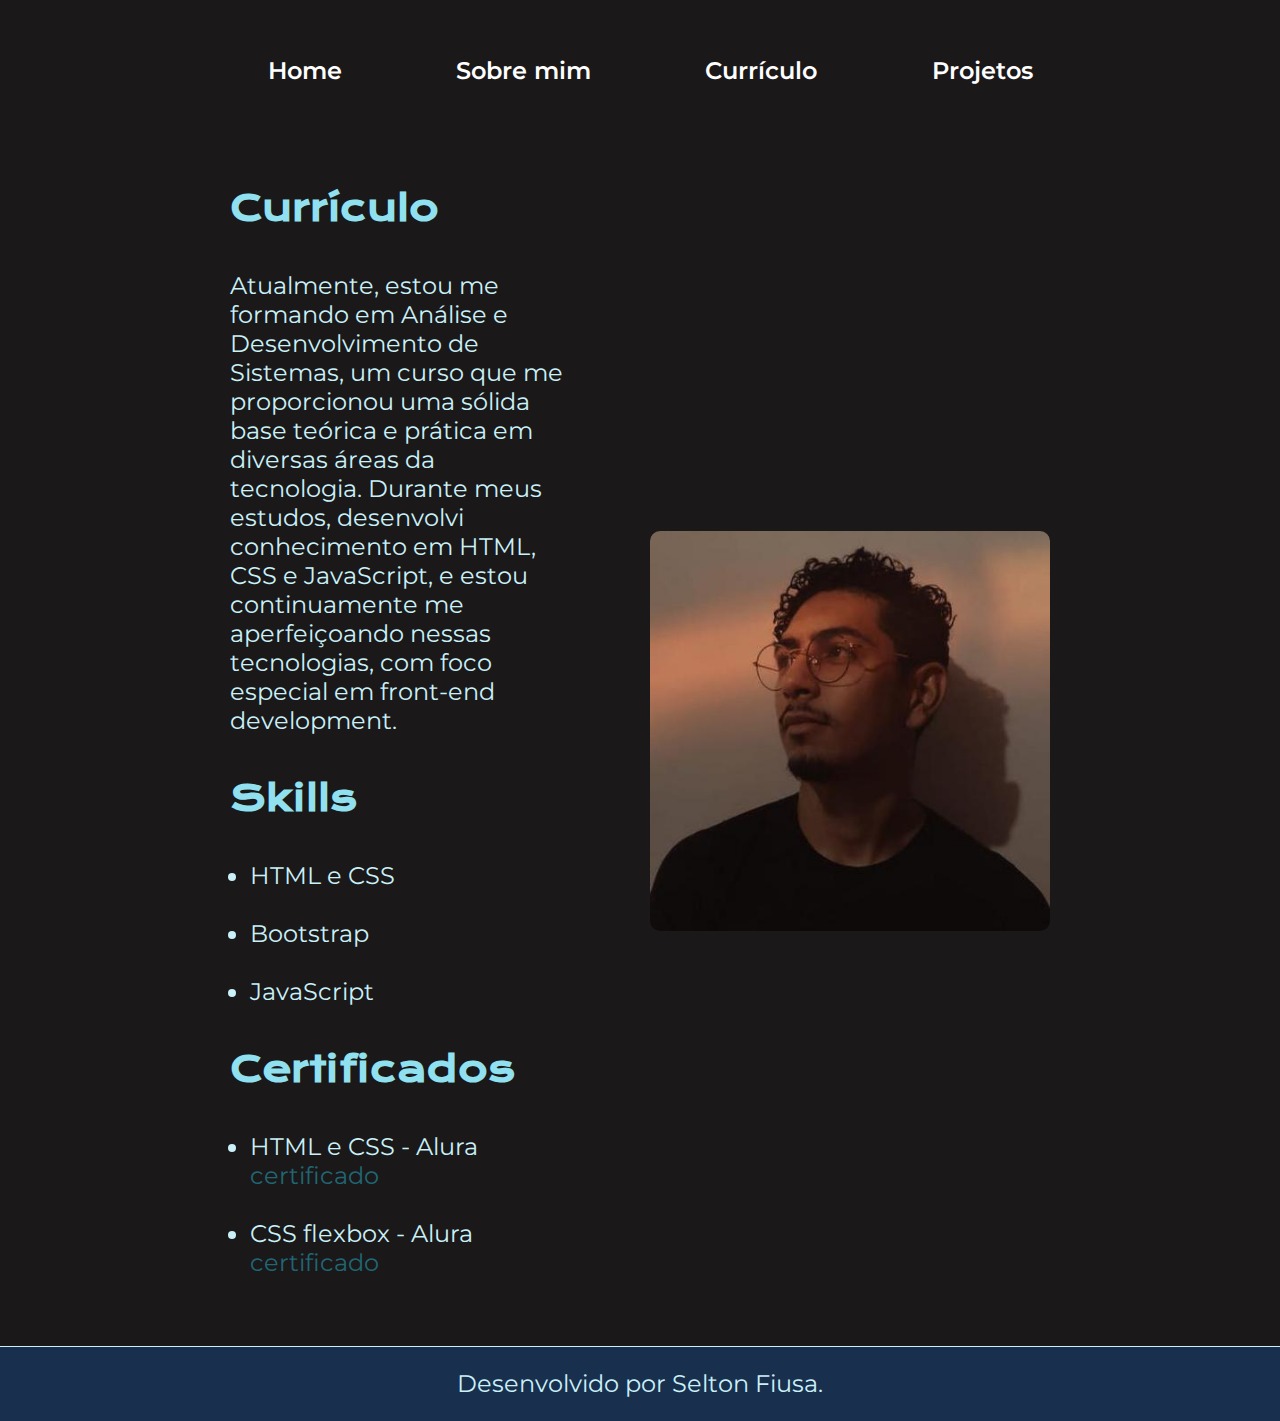
==== experience.html @ b6e5e10c "first commit" ====
<!DOCTYPE html>
<html lang="pt-br">

<head>
    <meta charset="UTF-8">
    <meta name="viewport" content="width=device-width, initial-scale=1.0">
    <link rel="stylesheet" href="./css/style.css">
    <title>Currículo</title>
</head>

<body>
    <header class="cabecalho">
        <nav class="cabecalho__menu">
            <input id="menu-hamburguer" type="checkbox" />
            <label for="menu-hamburguer">
                <div class="menu">
                    <span class="hamburguer"></span>
                </div>
            </label>
    
            <ul class="menu-hamburguer-elements">
                <li><a class="cabecalho__menu__links" href="index.html">Home</a></li>
                <li><a class="cabecalho__menu__links" href="about.html">Sobre mim</a></li>
                <li><a class="cabecalho__menu__links" href="experience.html">Currículo</a></li>
                <li><a class="cabecalho__menu__links" href="./projects.html">Projetos</a></li>
            </ul>
        </nav>
    </header>
    <main class="apresentacao">
        <section class="apresentacao__conteudo">
            <h1 class="apresentacao__conteudo__titulo">Currículo</h1>
            <p class="apresentacao__conteudo__texto">Atualmente, estou me formando em Análise e Desenvolvimento de
                Sistemas, um curso que me proporcionou uma sólida base teórica e prática em diversas áreas da
                tecnologia. Durante meus estudos, desenvolvi conhecimento em HTML, CSS e JavaScript, e estou
                continuamente me aperfeiçoando nessas tecnologias, com foco especial em front-end development.</p>

            <h2 class="apresentacao__conteudo__titulo">Skills</h2>
            <ul class="apresentacao__conteudo__texto">
                <li>HTML e CSS</li> <br>
                <li>Bootstrap</li><br>
                <li>JavaScript</li>
            </ul>

            <h2 class="apresentacao__conteudo__titulo">Certificados</h2>
            <ul class="apresentacao__conteudo__texto">
                <li>HTML e CSS - Alura
                    <a href="https://cursos.alura.com.br/certificate/7f32913b-3ddc-40da-93c4-407bb47c70b3?lang=pt_BR">
                        certificado</a>
                </li> <br>
                <li>CSS flexbox - Alura
                    <a href="https://cursos.alura.com.br/certificate/11d12fac-bc45-48f7-8bfd-435ac7b2f643?lang=pt_BR">
                        certificado</a>
                </li>
            </ul>
        </section>
        <div class="img__profile-container">
            <img class="img__profile" src="./assets/perfil.jpg" alt="Foto perfil Selton Fiusa">
        </div>        
    </main>

    <footer class="rodape">
        <p>Desenvolvido por Selton Fiusa.
        <p>
    </footer>
</body>

</html>
---- css/style.css ----
@import url('https://fonts.googleapis.com/css2?family=Krona+One&family=Montserrat:ital,wght@0,100..900;1,100..900&display=swap');

:root {
    --cor-primaria: #1a1818;
    /* Azul médio */
    --cor-secundaria: #90E0EF;
    /* Azul claro mais suave */
    --cor-terciaria: #CAF0F8;
    /* Azul muito claro */
    --cor-footer: #182f4d;
    /* Azul profundo para áreas escuras */
    --cor-border: #206674;
    /* Azul claro para bordas */

}

* {
    margin: 0;
    padding: 0;
}

body {
    box-sizing: border-box;
    background-color: var(--cor-primaria);
    color: var(--cor-terciaria);
}

/*Header*/
.cabecalho {
    padding: 2% 0 0 18%;
}

.cabecalho__menu ul {
    display: flex;
    gap: 40px;
}

/* Menu Hamburger */
.menu-hamburguer-elements {
    display: flex;
    align-items: center;
}

.menu-hamburguer-elements li {
    list-style: none;
}

.menu-hamburguer-elements a {
    font-size: 24px;
    font-family: "Montserrat", sans-serif;
    font-weight: 600;
    color: var(--cor-border);
    text-decoration: none;
    transition: 0.3s;
}

.menu-hamburguer-elements a:hover {
    color: rgba(20, 20, 20, .8)
}

.cabecalho__menu a:hover {
    color: var(--cor-terciaria);
}

/* Menu Hamburger */

.menu-hamburger {
    width: 100%;
    display: flex;
    justify-content: center;
}

.menu-hamburguer-elements {
    display: flex;
    width: 80%;
    height: 10vh;
    justify-content: space-around;
    align-items: center;
    z-index: 1;
}

.menu-hamburguer-elements li {
    list-style: none;
    font-size: 1.4rem;
    margin: 2rem 0;
    font-size: 1.4rem;
    list-style: none;
}

.menu-hamburguer-elements a {
    color: white;
    text-decoration: none;
}

.menu-hamburguer-elements a:hover {
    color: rgba(20, 20, 20, .8)
}

/* botao hamburg */

.menu {
    background-color: var(--cor-border);
    width: 60px;
    height: 60px;
    margin: 1rem 1rem;
    border-radius: 5px;
    cursor: pointer;
    display: none;
    z-index: 3;
}

.hamburguer {
    position: relative;
    display: block;
    background: #fff;
    width: 30px;
    height: 2px;
    top: 30px;
    left: 15px;
    transition: 0.5s ease-in-out;
}

.hamburguer:before,
.hamburguer:after {
    background: #ffff;
    content: '';
    display: block;
    width: 100%;
    height: 100%;
    position: absolute;
    transition: 0.5s ease-in-out;
}

.hamburguer:before {
    top: -10px;
}

.hamburguer:after {
    bottom: -10px;
}

input {
    display: none;
}

/* rotação dos elementos do span */
input:checked~label .hamburguer {
    transform: rotate(45deg);
}

input:checked~label .hamburguer:before {
    transform: rotate(90deg);
    top: 0;
}

input:checked~label .hamburguer:after {
    transform: rotate(90deg);
    bottom: 0;
}

input:checked~.menu-hamburguer-elements {
    left: 0;
}

/* Main */
.apresentacao {
    padding: 5.4% 18%;
    display: flex;
    align-items: center;
    justify-content: space-between;
    gap: 82px;
}

.apresentacao__conteudo {
    width: 50%;
    display: flex;
    flex-direction: column;
    gap: 40px;
}

.apresentacao__conteudo__titulo {
    font-size: 36px;
    color: var(--cor-secundaria);
    font-family: "Krona One", sans-serif;
}

.titulo-destaque {
    color: var(--cor-border);
}

.skills__destaque{
    color: var(--cor-secundaria);
}

.apresentacao__conteudo__texto {
    font-size: 24px;
    font-family: "Montserrat", sans-serif;
}

.apresentacao__conteudo__texto li {
    margin-left: 20px;
}

.apresentacao__links {
    display: flex;
    flex-direction: column;
    align-items: center;
    gap: 32px;
    font-family: "Montserrat", sans-serif;
    font-size: 24px;
}

.apresentacao__links__subtitulo {
    font-family: "Krona One", sans-serif;
    font-weight: 400;
    font-size: 24px;
}

.apresentacao__links__nav {
    display: flex;
    justify-content: center;
    gap: 16px;
    width: 378px;
    text-align: center;
    border-radius: 8px;
    padding: 21.5px 0;
    text-decoration: none;
    font-weight: 600;
    color: var(--cor-terciaria);
    border: 2px solid var(--cor-secundaria);
    font-family: "Montserrat", sans-serif;
    transition: 0.3s;
}

.apresentacao__links__nav:hover {
    cursor: pointer;
    background-color: #272727;
    transform: scale(1.1);
}

.apresentacao__conteudo__texto a {
    text-decoration: none;
    color: var(--cor-border);
}

.apresentacao__conteudo__texto a:hover {
    color: var(--cor-terciaria);
}


/*Image*/
.img__profile-container {
    position: relative;
    display: inline-block;
}

.img__profile {
    display: block;
    width: 400px;
    height: auto;
    border-radius: 10px;
}

/* Footer */

.rodape {
    display: flex;
    justify-content: center;
    padding: 22.64px 0;
    font-family: "Montserrat", sans-serif;
    font-size: 24px;
    color: var(--cor-terciaria);
    font-weight: 400;
    font-size: 24px;
    background-color: var(--cor-footer);
    border-top: 1px solid var(--cor-terciaria);

}

/* Media Queries */

@media (max-width: 1200px) {
    .apresentacao {
        flex-direction: column-reverse;
        padding: 3%;
    }

    .apresentacao__conteudo {
        width: auto;
    }
    .img__main{
        width: 100%;
    }
}

@media (max-width: 680px) {
    .cabecalho {
        padding: 1%;
    }

    .menu-hamburguer-elements a:hover {
        color: rgb(214, 161, 214);
    }

    .menu-hamburger {
        display: flex;
        width: auto;
        flex-direction: column;
        align-self: flex-start;
        overflow: auto;
        color: white;

    }

    .menu-hamburguer-elements {
        width: 70%;
        height: 100vh;
        background-color: rgba(7, 6, 6, 0.952);
        position: fixed;
        left: -70%;
        top: 0;


        transition: left cubic-bezier(1, 0, 0, 1) .8s;

        display: flex;
        align-items: center;
        flex-direction: column;
        justify-content: center;

    }

    .menu {
        display: flex;
        height: 60px;
        width: 60px;
        z-index: 2;
        position: relative;
    }
}
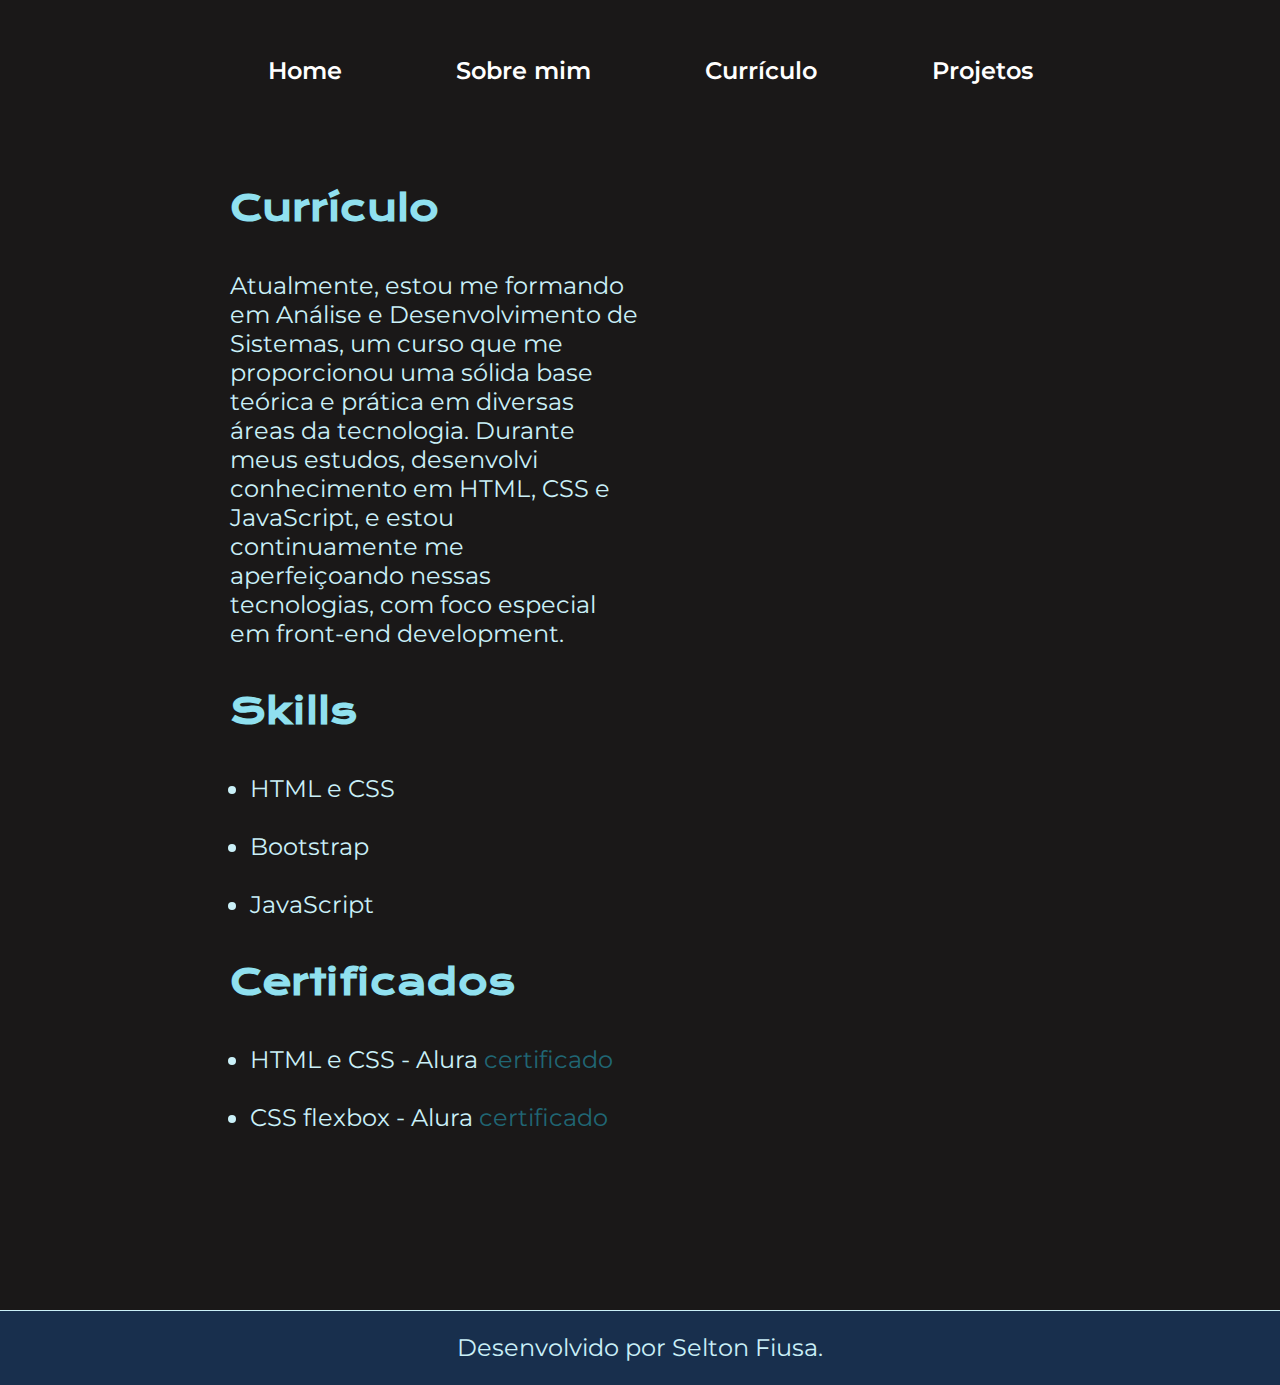
==== commit bdc6e2b1: "responsividade" ====
--- a/experience.html
+++ b/experience.html
@@ -53,9 +53,7 @@
                 </li>
             </ul>
         </section>
-        <div class="img__profile-container">
-            <img class="img__profile" src="./assets/perfil.jpg" alt="Foto perfil Selton Fiusa">
-        </div>        
+              
     </main>
 
     <footer class="rodape">
--- a/css/style.css
+++ b/css/style.css
@@ -34,6 +34,9 @@
     display: flex;
     gap: 40px;
 }
+.cabecalho__menu ul a:hover{
+    color: var(--cor-secundaria);
+}
 
 /* Menu Hamburger */
 .menu-hamburguer-elements {
@@ -52,10 +55,6 @@
     color: var(--cor-border);
     text-decoration: none;
     transition: 0.3s;
-}
-
-.menu-hamburguer-elements a:hover {
-    color: rgba(20, 20, 20, .8)
 }
 
 .cabecalho__menu a:hover {
@@ -169,6 +168,7 @@
     align-items: center;
     justify-content: space-between;
     gap: 82px;
+    margin-bottom: 109px;
 }
 
 .apresentacao__conteudo {
@@ -247,18 +247,12 @@
     color: var(--cor-terciaria);
 }
 
-
-/*Image*/
-.img__profile-container {
-    position: relative;
-    display: inline-block;
-}
-
 .img__profile {
     display: block;
     width: 400px;
     height: auto;
-    border-radius: 10px;
+    border-radius: 50%;
+    margin-top: 10px;
 }
 
 /* Footer */
@@ -329,6 +323,9 @@
         justify-content: center;
 
     }
+    .img__profile{
+        width: 70vw;
+    }
 
     .menu {
         display: flex;
@@ -337,4 +334,12 @@
         z-index: 2;
         position: relative;
     }
+
+    .apresentacao__conteudo{
+        margin: 0 2em;
+        text-align: center;
+    }
+    #texto__about{
+        text-align: start;
+    }
 }